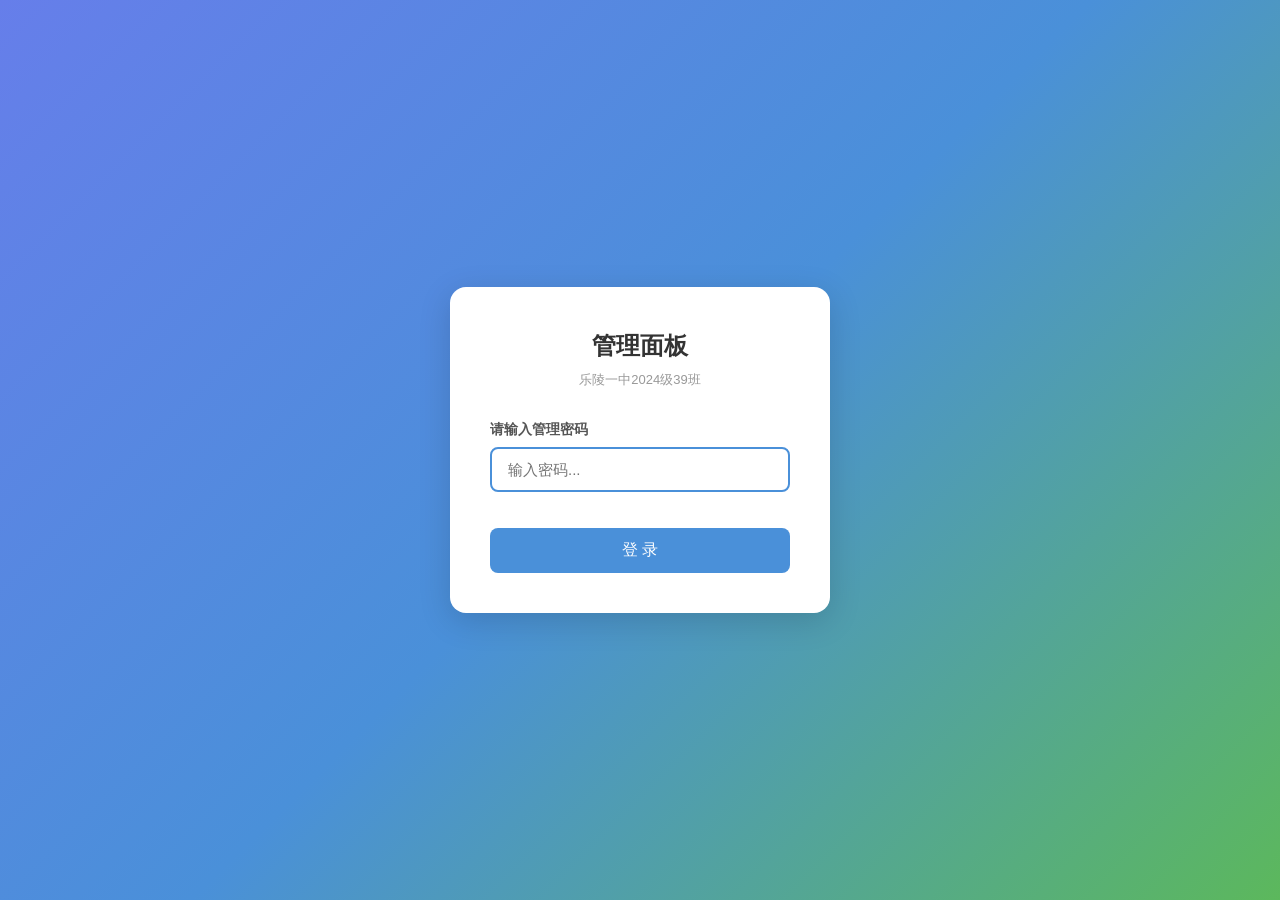
==== admin.html @ 3e1357ce "班级网站初始版本：乐陵一中2024级39班" ====
<!DOCTYPE html>
<html lang="zh-CN">
<head>
  <meta charset="UTF-8">
  <meta name="viewport" content="width=device-width, initial-scale=1.0">
  <title>管理面板 - 2024级39班</title>
  <link rel="stylesheet" href="admin.css">
</head>
<body>

  <!-- ========== 登录界面 ========== -->
  <div class="login-container" id="loginContainer">
    <div class="login-box">
      <h1>管理面板</h1>
      <p class="login-subtitle">乐陵一中2024级39班</p>
      <form id="loginForm">
        <label for="adminPassword">请输入管理密码</label>
        <input type="password" id="adminPassword" placeholder="输入密码..." autofocus>
        <p class="login-error" id="loginError"></p>
        <button type="submit" class="btn-login">登 录</button>
      </form>
    </div>
  </div>

  <!-- ========== 管理界面 ========== -->
  <div class="admin-wrapper" id="adminWrapper">
    <div class="admin-header">
      <h2>管理面板</h2>
      <button class="btn-logout" id="btnLogout">退出登录</button>
    </div>

    <div class="admin-body">
      <!-- 侧边标签 -->
      <div class="admin-tabs">
        <button class="admin-tab active" data-tab="heroBg">首页背景</button>
        <button class="admin-tab" data-tab="notices">公告管理</button>
        <button class="admin-tab" data-tab="honors">荣誉管理</button>
        <button class="admin-tab" data-tab="gallery">相册管理</button>
        <button class="admin-tab" data-tab="messages">留言管理+违禁词</button>
      </div>

      <!-- 内容区 -->
      <div class="admin-content">

        <!-- ===== 标签页1：首页背景 ===== -->
        <div class="admin-panel active" id="panel-heroBg">
          <h3>首页背景设置</h3>
          <p style="margin-bottom:16px;font-size:13px;color:#666;">预设渐变主题（点击选择）：</p>
          <div class="bg-presets">
            <div class="bg-preset bg-preset-1 selected" data-gradient="default" title="蓝绿渐变（默认）"></div>
            <div class="bg-preset bg-preset-2" data-gradient="purple" title="紫粉渐变"></div>
            <div class="bg-preset bg-preset-3" data-gradient="orange" title="橙黄渐变"></div>
            <div class="bg-preset bg-preset-4" data-gradient="cyan" title="青蓝渐变"></div>
            <div class="bg-preset bg-preset-5" data-gradient="green" title="绿翠渐变"></div>
            <div class="bg-preset bg-preset-6" data-gradient="pink" title="粉黄渐变"></div>
          </div>

          <p style="margin-bottom:12px;font-size:13px;color:#666;">或使用自定义背景：</p>
          <div class="admin-form">
            <div class="form-row">
              <input type="file" id="bgFileInput" accept="image/*" style="flex:0;">
              <span style="font-size:13px;color:#999;align-self:center;">上传背景图片</span>
            </div>
            <div class="form-row">
              <input type="text" id="bgUrlInput" placeholder="或输入图片URL地址">
              <button class="btn btn-primary" id="btnSaveUrl" style="flex:0;">使用URL</button>
            </div>
            <div style="margin-top:12px;">
              <p style="font-size:13px;color:#666;margin-bottom:8px;">预览效果：</p>
              <div id="bgPreview" style="width:100%;max-width:500px;aspect-ratio:16/10;border-radius:8px;background:linear-gradient(135deg,#667eea 0%,#4A90D9 30%,#5CB85C 60%,#F5A623 100%);background-size:400% 400%;display:flex;align-items:center;justify-content:center;color:white;font-size:20px;font-weight:700;overflow:hidden;">
                2024级39班
              </div>
            </div>
            <div style="margin-top:12px;display:flex;gap:8px;">
              <button class="btn btn-primary" id="btnSaveBg">保存背景设置</button>
              <button class="btn btn-danger" id="btnResetBg">恢复默认</button>
            </div>
          </div>
        </div>

        <!-- ===== 标签页2：公告管理 ===== -->
        <div class="admin-panel" id="panel-notices">
          <h3>公告管理</h3>
          <div class="admin-form">
            <form id="noticesForm">
              <div class="form-row">
                <input type="text" id="noticeTitle" placeholder="公告标题" required>
                <select id="noticeTag">
                  <option value="通知">通知</option>
                  <option value="重要">重要</option>
                  <option value="作业">作业</option>
                </select>
                <input type="date" id="noticeDate" required>
              </div>
              <textarea id="noticeContent" placeholder="公告内容" required></textarea>
              <div style="margin-top:10px;display:flex;gap:8px;">
                <button type="submit" class="btn btn-primary" id="noticeSubmit">添加公告</button>
                <button type="button" class="btn btn-danger" id="noticeCancel" style="display:none;">取消编辑</button>
              </div>
            </form>
          </div>
          <div class="admin-list" id="noticesList"></div>
        </div>

        <!-- ===== 标签页3：荣誉管理 ===== -->
        <div class="admin-panel" id="panel-honors">
          <h3>荣誉管理</h3>
          <div class="admin-form">
            <form id="honorsForm">
              <div class="form-row">
                <input type="text" id="honorTitle" placeholder="荣誉名称" required>
                <input type="text" id="honorYear" placeholder="获得时间（如：2025年度）" required>
              </div>
              <div style="margin-top:10px;display:flex;gap:8px;">
                <button type="submit" class="btn btn-primary" id="honorSubmit">添加荣誉</button>
                <button type="button" class="btn btn-danger" id="honorCancel" style="display:none;">取消编辑</button>
              </div>
            </form>
          </div>
          <div class="admin-list" id="honorsList"></div>
        </div>

        <!-- ===== 标签页4：相册管理 ===== -->
        <div class="admin-panel" id="panel-gallery">
          <h3>相册管理</h3>
          <div class="admin-form">
            <form id="galleryForm">
              <div class="form-row">
                <input type="text" id="galleryTitle" placeholder="照片标题" required>
                <select id="galleryCat">
                  <option value="study">学习时光</option>
                  <option value="sports">运动风采</option>
                  <option value="activity">班级活动</option>
                </select>
              </div>
              <div class="form-row">
                <input type="file" id="galleryFile" accept="image/*" style="flex:0;">
                <span style="font-size:12px;color:#999;align-self:center;">或</span>
                <input type="text" id="galleryUrl" placeholder="输入图片URL地址">
              </div>
              <button type="submit" class="btn btn-primary" style="margin-top:8px;">添加照片</button>
            </form>
          </div>
          <div class="gallery-mini-grid" id="galleryMiniGrid"></div>
        </div>

        <!-- ===== 标签页5：留言管理 + 违禁词 ===== -->
        <div class="admin-panel" id="panel-messages">
          <h3>留言管理</h3>
          <div class="admin-list" id="adminMsgList" style="margin-bottom:24px;"></div>

          <h3 style="margin-top:8px;">违禁词管理</h3>
          <p style="font-size:13px;color:#666;margin-bottom:12px;">添加后，留言内容含违禁词将被拦截</p>
          <div class="admin-form">
            <form id="bannedWordForm">
              <div class="form-row">
                <input type="text" id="bannedWordInput" placeholder="输入违禁词" required>
                <button type="submit" class="btn btn-primary" style="flex:0;">添加违禁词</button>
              </div>
            </form>
            <div class="banned-words-list" id="bannedWordsList"></div>
          </div>
        </div>

      </div>
    </div>
  </div>

  <script src="script.js"></script>
  <script src="admin.js"></script>
</body>
</html>
---- admin.css ----
/* ========================================
   管理面板样式
   ======================================== */

*, *::before, *::after { margin: 0; padding: 0; box-sizing: border-box; }

:root {
  --admin-bg: #f0f2f5;
  --admin-card: #ffffff;
  --admin-text: #333;
  --admin-text-light: #666;
  --admin-text-muted: #999;
  --admin-primary: #4A90D9;
  --admin-danger: #dc3545;
  --admin-success: #28a745;
  --admin-border: #e0e0e0;
  --admin-radius: 8px;
  --admin-shadow: 0 2px 8px rgba(0,0,0,0.08);
}

body {
  font-family: -apple-system, BlinkMacSystemFont, "Segoe UI", "PingFang SC", "Microsoft YaHei", sans-serif;
  background: var(--admin-bg);
  color: var(--admin-text);
  line-height: 1.6;
}

/* ===== 登录页 ===== */
.login-container {
  min-height: 100vh;
  display: flex;
  align-items: center;
  justify-content: center;
  background: linear-gradient(135deg, #667eea 0%, #4A90D9 50%, #5CB85C 100%);
}

.login-box {
  background: white;
  border-radius: 16px;
  padding: 40px;
  width: 380px;
  max-width: 90vw;
  box-shadow: 0 8px 32px rgba(0,0,0,0.15);
  text-align: center;
}

.login-box h1 {
  font-size: 24px;
  margin-bottom: 4px;
  color: #333;
}

.login-box .login-subtitle {
  font-size: 13px;
  color: #999;
  margin-bottom: 28px;
}

.login-box label {
  display: block;
  text-align: left;
  font-size: 14px;
  font-weight: 600;
  margin-bottom: 6px;
  color: #555;
}

.login-box input[type="password"] {
  width: 100%;
  padding: 12px 16px;
  border: 2px solid #e0e0e0;
  border-radius: 8px;
  font-size: 15px;
  outline: none;
  transition: border-color 0.2s;
  font-family: inherit;
}

.login-box input[type="password"]:focus {
  border-color: var(--admin-primary);
}

.login-box .login-error {
  color: var(--admin-danger);
  font-size: 13px;
  margin-top: 8px;
  min-height: 20px;
}

.login-box .btn-login {
  width: 100%;
  padding: 12px;
  background: var(--admin-primary);
  color: white;
  border: none;
  border-radius: 8px;
  font-size: 16px;
  cursor: pointer;
  margin-top: 8px;
  transition: background 0.2s;
  font-family: inherit;
}

.login-box .btn-login:hover { background: #357ABD; }

/* ===== 管理主界面 ===== */
.admin-wrapper {
  display: none;
  min-height: 100vh;
}

.admin-header {
  background: #2C3E50;
  color: white;
  padding: 0 24px;
  height: 56px;
  display: flex;
  align-items: center;
  justify-content: space-between;
  position: sticky;
  top: 0;
  z-index: 100;
}

.admin-header h2 {
  font-size: 18px;
  font-weight: 600;
}

.admin-header .btn-logout {
  background: rgba(255,255,255,0.15);
  color: white;
  border: 1px solid rgba(255,255,255,0.3);
  padding: 6px 16px;
  border-radius: 6px;
  cursor: pointer;
  font-size: 13px;
  font-family: inherit;
}

.admin-header .btn-logout:hover { background: rgba(255,255,255,0.25); }

.admin-body {
  display: flex;
  min-height: calc(100vh - 56px);
}

/* 侧边标签 */
.admin-tabs {
  width: 200px;
  background: white;
  border-right: 1px solid var(--admin-border);
  padding: 12px 0;
  flex-shrink: 0;
}

.admin-tab {
  display: block;
  width: 100%;
  text-align: left;
  padding: 12px 20px;
  background: none;
  border: none;
  border-left: 3px solid transparent;
  cursor: pointer;
  font-size: 14px;
  color: var(--admin-text-light);
  transition: all 0.2s;
  font-family: inherit;
}

.admin-tab:hover { background: #f5f5f5; color: var(--admin-text); }

.admin-tab.active {
  background: #e8f1fb;
  color: var(--admin-primary);
  border-left-color: var(--admin-primary);
  font-weight: 600;
}

/* 内容区 */
.admin-content {
  flex: 1;
  padding: 24px;
  overflow-y: auto;
}

.admin-panel {
  display: none;
}

.admin-panel.active {
  display: block;
}

.admin-panel h3 {
  font-size: 18px;
  margin-bottom: 20px;
  padding-bottom: 12px;
  border-bottom: 2px solid #f0f0f0;
}

/* 表单 */
.admin-form {
  background: var(--admin-card);
  border-radius: var(--admin-radius);
  padding: 20px;
  margin-bottom: 24px;
  box-shadow: var(--admin-shadow);
}

.admin-form .form-row {
  display: flex;
  gap: 12px;
  margin-bottom: 12px;
  flex-wrap: wrap;
}

.admin-form input,
.admin-form textarea,
.admin-form select {
  padding: 10px 12px;
  border: 1px solid var(--admin-border);
  border-radius: 6px;
  font-size: 14px;
  font-family: inherit;
  outline: none;
  flex: 1;
  min-width: 140px;
}

.admin-form textarea { resize: vertical; min-height: 60px; width: 100%; }

.admin-form input:focus,
.admin-form textarea:focus,
.admin-form select:focus {
  border-color: var(--admin-primary);
}

.admin-form .btn {
  padding: 10px 20px;
  border: none;
  border-radius: 6px;
  cursor: pointer;
  font-size: 14px;
  font-family: inherit;
  transition: all 0.2s;
}

.btn-primary { background: var(--admin-primary); color: white; }
.btn-primary:hover { background: #357ABD; }
.btn-danger { background: var(--admin-danger); color: white; }
.btn-danger:hover { background: #c82333; }
.btn-sm { padding: 4px 10px; font-size: 12px; }

/* 列表项 */
.admin-list {
  display: flex;
  flex-direction: column;
  gap: 10px;
}

.admin-list-item {
  background: var(--admin-card);
  border-radius: var(--admin-radius);
  padding: 14px 18px;
  box-shadow: var(--admin-shadow);
  display: flex;
  align-items: flex-start;
  justify-content: space-between;
  gap: 12px;
}

.admin-list-item .item-info {
  flex: 1;
  min-width: 0;
}

.admin-list-item .item-title {
  font-weight: 600;
  font-size: 15px;
  margin-bottom: 2px;
}

.admin-list-item .item-meta {
  font-size: 12px;
  color: var(--admin-text-muted);
}

.admin-list-item .item-content {
  font-size: 13px;
  color: var(--admin-text-light);
  margin-top: 4px;
}

.admin-list-item .item-actions {
  display: flex;
  gap: 6px;
  flex-shrink: 0;
}

/* 标签（公告类型） */
.tag {
  display: inline-block;
  font-size: 11px;
  padding: 2px 8px;
  border-radius: 4px;
  font-weight: 600;
  margin-right: 6px;
}

.tag-important { background: #ffe0e0; color: #c0392b; }
.tag-notice { background: #e0e8ff; color: #2c5aa0; }
.tag-homework { background: #e0f0e0; color: #276749; }

/* 留言类型标签 */
.tag-real { background: #e0e8ff; color: #2c5aa0; }
.tag-nick { background: #e0f0e0; color: #276749; }
.tag-anon { background: #f0f0f0; color: #888; }

/* 违禁词标签 */
.banned-words-list {
  display: flex;
  flex-wrap: wrap;
  gap: 8px;
  margin-top: 12px;
}

.banned-word-tag {
  display: inline-flex;
  align-items: center;
  gap: 4px;
  background: #fff0f0;
  color: #c0392b;
  padding: 4px 10px;
  border-radius: 14px;
  font-size: 13px;
}

.banned-word-tag button {
  background: none;
  border: none;
  color: #c0392b;
  cursor: pointer;
  font-size: 16px;
  line-height: 1;
  padding: 0;
}

/* 首页背景预览 */
.bg-presets {
  display: grid;
  grid-template-columns: repeat(auto-fill, minmax(140px, 1fr));
  gap: 12px;
  margin-bottom: 20px;
}

.bg-preset {
  aspect-ratio: 16/10;
  border-radius: 8px;
  cursor: pointer;
  border: 3px solid transparent;
  transition: all 0.2s;
}

.bg-preset:hover { transform: scale(1.03); }
.bg-preset.selected { border-color: var(--admin-primary); box-shadow: 0 0 0 2px rgba(74,144,217,0.3); }

.bg-preset-1 { background: linear-gradient(135deg, #667eea 0%, #4A90D9 30%, #5CB85C 60%, #F5A623 100%); }
.bg-preset-2 { background: linear-gradient(135deg, #a18cd1 0%, #fbc2eb 100%); }
.bg-preset-3 { background: linear-gradient(135deg, #ffecd2 0%, #fcb69f 100%); }
.bg-preset-4 { background: linear-gradient(135deg, #4facfe 0%, #00f2fe 100%); }
.bg-preset-5 { background: linear-gradient(135deg, #43e97b 0%, #38f9d7 100%); }
.bg-preset-6 { background: linear-gradient(135deg, #fa709a 0%, #fee140 100%); }

/* 相册迷你网格 */
.gallery-mini-grid {
  display: grid;
  grid-template-columns: repeat(auto-fill, minmax(160px, 1fr));
  gap: 12px;
  margin-top: 16px;
}

.gallery-mini-item {
  position: relative;
  aspect-ratio: 4/3;
  border-radius: 6px;
  overflow: hidden;
  box-shadow: var(--admin-shadow);
}

.gallery-mini-item img {
  width: 100%;
  height: 100%;
  object-fit: cover;
}

.gallery-mini-item .mini-placeholder {
  width: 100%;
  height: 100%;
  display: flex;
  flex-direction: column;
  align-items: center;
  justify-content: center;
  background: #eee;
  color: #999;
  font-size: 12px;
  gap: 2px;
}

.gallery-mini-item .mini-placeholder span:first-child {
  font-size: 24px;
}

.gallery-mini-item .mini-del {
  position: absolute;
  top: 4px;
  right: 4px;
  width: 24px;
  height: 24px;
  border-radius: 50%;
  background: rgba(220,53,69,0.9);
  color: white;
  border: none;
  cursor: pointer;
  font-size: 14px;
  line-height: 24px;
  text-align: center;
  opacity: 0;
  transition: opacity 0.2s;
}

.gallery-mini-item:hover .mini-del { opacity: 1; }

/* 留言管理 */
.msg-meta-row {
  display: flex;
  align-items: center;
  gap: 8px;
  margin-bottom: 4px;
}

/* 响应式 */
@media (max-width: 768px) {
  .admin-body { flex-direction: column; }
  .admin-tabs {
    width: 100%;
    display: flex;
    overflow-x: auto;
    border-right: none;
    border-bottom: 1px solid var(--admin-border);
    padding: 0;
  }
  .admin-tab {
    white-space: nowrap;
    border-left: none;
    border-bottom: 3px solid transparent;
    padding: 12px 16px;
    font-size: 13px;
  }
  .admin-tab.active { border-left-color: transparent; border-bottom-color: var(--admin-primary); }

  .admin-form .form-row { flex-direction: column; }
  .admin-list-item { flex-direction: column; }
  .admin-list-item .item-actions { align-self: flex-end; }

  .bg-presets { grid-template-columns: repeat(3, 1fr); }
  .gallery-mini-grid { grid-template-columns: repeat(auto-fill, minmax(120px, 1fr)); }
}
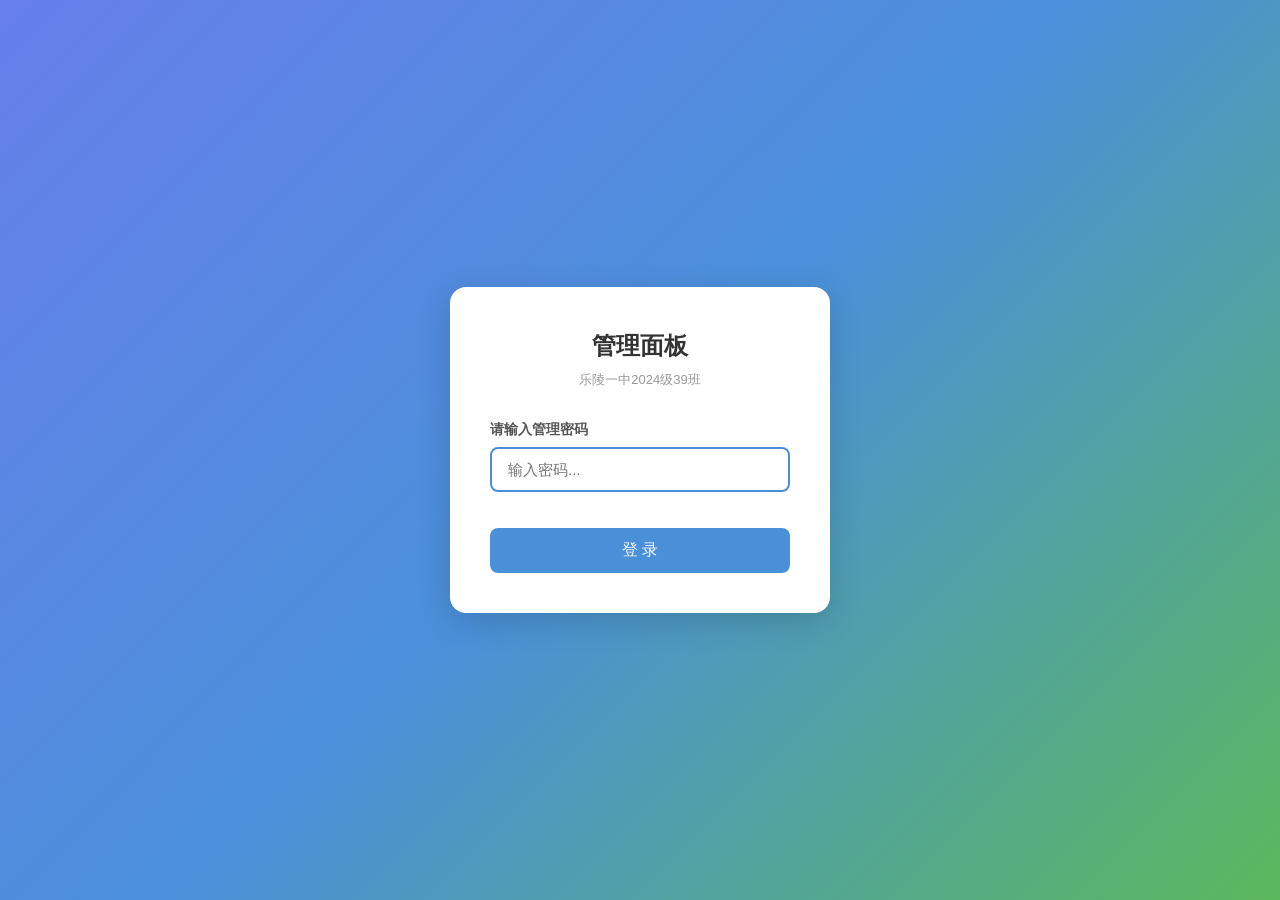
==== commit 39907527: "添加图片上传功能：专用上传API + 云端存储 + 跨设备可见 新增 API： - POST /api/upload — 接受 base64 图片（需管理员密码），存入 KV，返回 URL - GET" ====
--- a/admin.html
+++ b/admin.html
@@ -166,7 +166,7 @@
     </div>
   </div>
 
-  <script src="script.js"></script>
-  <script src="admin.js"></script>
+  <script src="script.js?v=5"></script>
+  <script src="admin.js?v=6"></script>
 </body>
 </html>
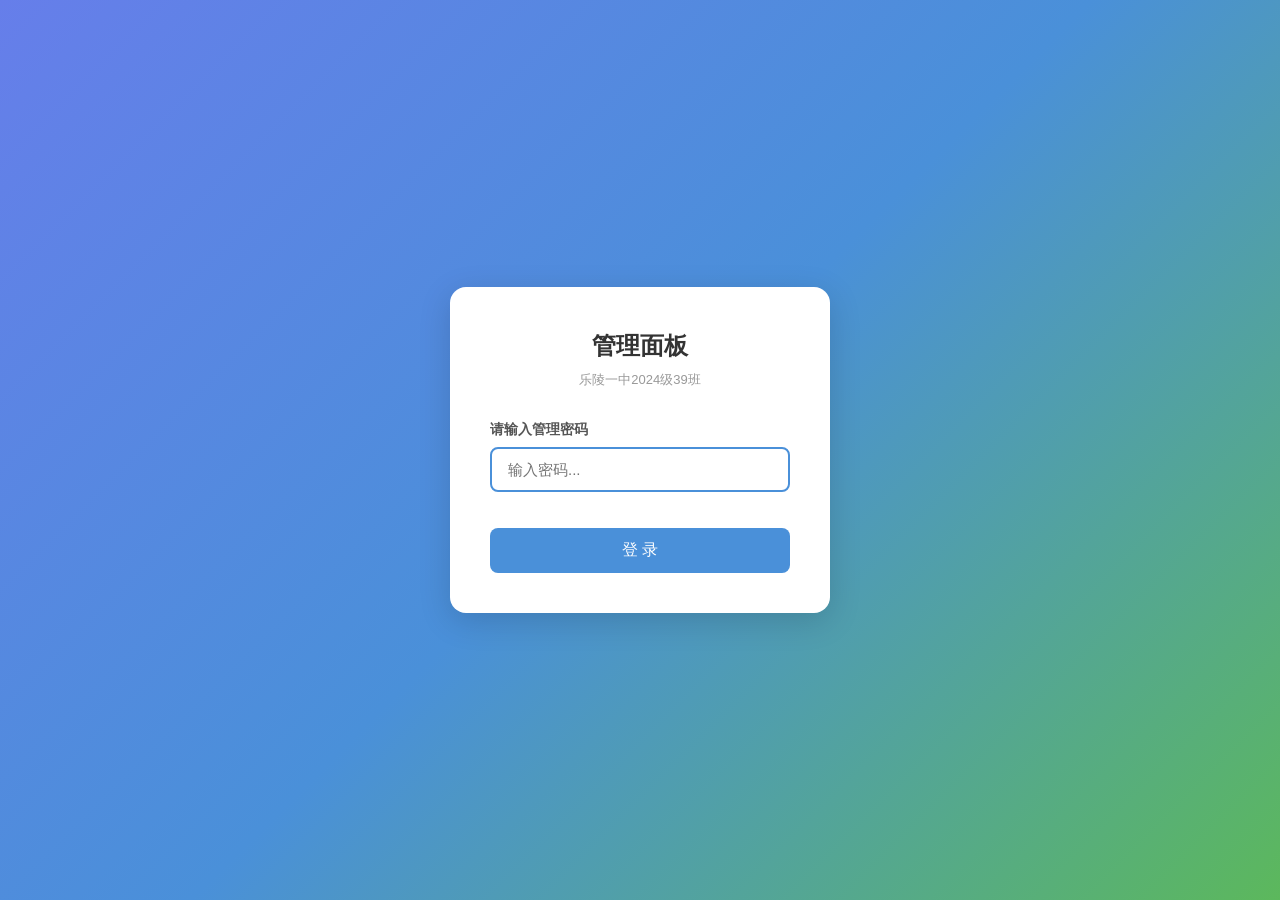
==== commit e7187988: "云相册增强：管理面板集成 + 点击放大灯箱 + 可修改上传者 管理面板新增「云相册管理」标签页： - 查看所有同学上传的云端照片 - 管理员可修改照片描述和上传者姓名 - 删除不当照片（从所有设备同步" ====
--- a/admin.html
+++ b/admin.html
@@ -37,6 +37,7 @@
         <button class="admin-tab" data-tab="honors">荣誉管理</button>
         <button class="admin-tab" data-tab="gallery">相册管理</button>
         <button class="admin-tab" data-tab="messages">留言管理+违禁词</button>
+        <button class="admin-tab" data-tab="cloudAlbum">云相册管理</button>
       </div>
 
       <!-- 内容区 -->
@@ -162,11 +163,18 @@
           </div>
         </div>
 
+        <!-- ===== 标签页6：云相册管理 ===== -->
+        <div class="admin-panel" id="panel-cloudAlbum">
+          <h3>☁️ 云相册管理</h3>
+          <p style="font-size:13px;color:#666;margin-bottom:16px;">管理同学们上传的照片，可修改上传者和描述，删除不当照片</p>
+          <div class="admin-list" id="cloudAdminList"></div>
+        </div>
+
       </div>
     </div>
   </div>
 
   <script src="script.js?v=5"></script>
-  <script src="admin.js?v=6"></script>
+  <script src="admin.js?v=7"></script>
 </body>
 </html>
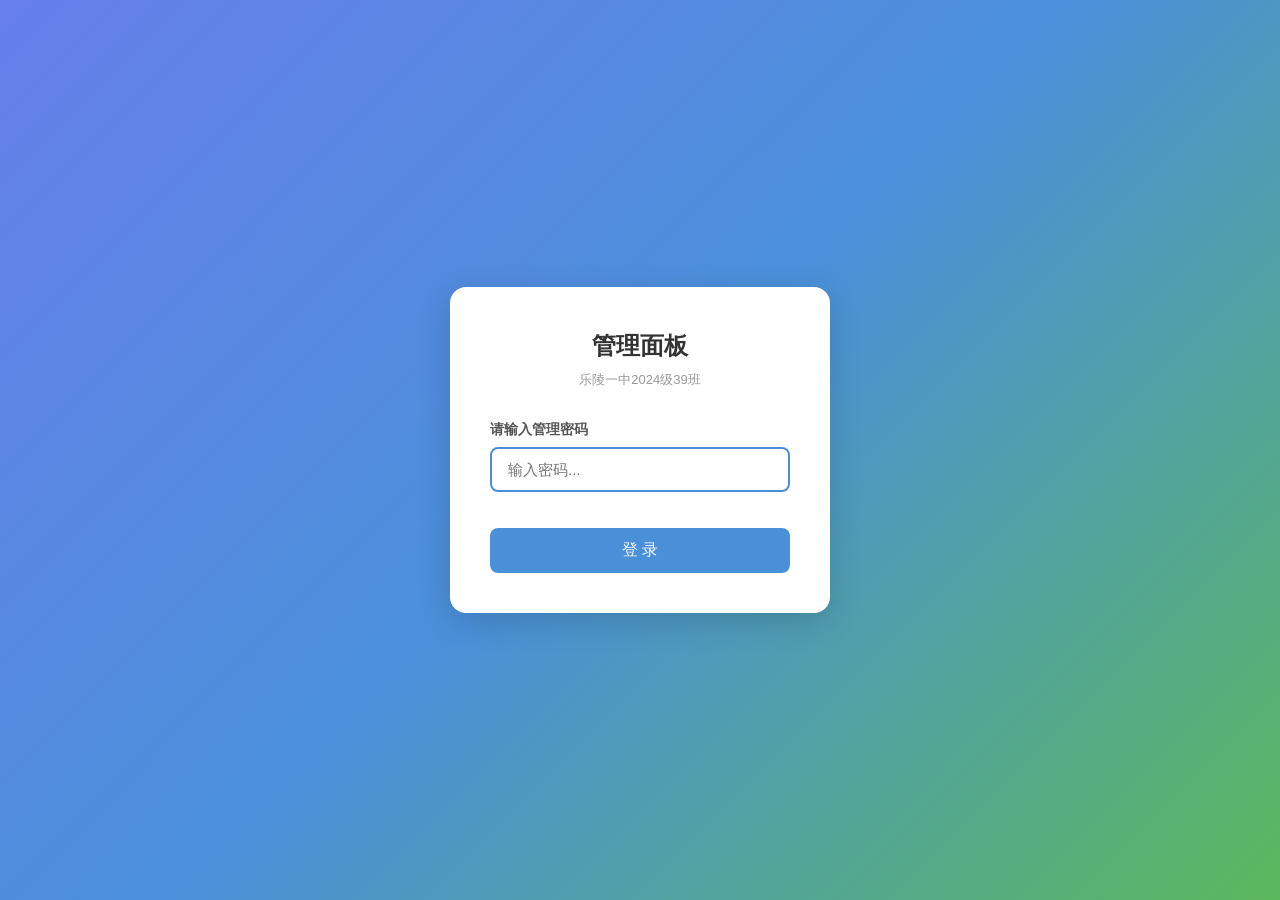
==== commit 821d9d0c: "删除「班级相册」板块（保留云相册） 删除内容： - gallery.html 公共页面 - script.js: _defaultGallery、getGallery/saveGallery、rend" ====
--- a/admin.html
+++ b/admin.html
@@ -35,7 +35,6 @@
         <button class="admin-tab active" data-tab="heroBg">首页背景</button>
         <button class="admin-tab" data-tab="notices">公告管理</button>
         <button class="admin-tab" data-tab="honors">荣誉管理</button>
-        <button class="admin-tab" data-tab="gallery">相册管理</button>
         <button class="admin-tab" data-tab="messages">留言管理+违禁词</button>
         <button class="admin-tab" data-tab="cloudAlbum">云相册管理</button>
       </div>
@@ -121,31 +120,7 @@
           <div class="admin-list" id="honorsList"></div>
         </div>
 
-        <!-- ===== 标签页4：相册管理 ===== -->
-        <div class="admin-panel" id="panel-gallery">
-          <h3>相册管理</h3>
-          <div class="admin-form">
-            <form id="galleryForm">
-              <div class="form-row">
-                <input type="text" id="galleryTitle" placeholder="照片标题" required>
-                <select id="galleryCat">
-                  <option value="study">学习时光</option>
-                  <option value="sports">运动风采</option>
-                  <option value="activity">班级活动</option>
-                </select>
-              </div>
-              <div class="form-row">
-                <input type="file" id="galleryFile" accept="image/*" style="flex:0;">
-                <span style="font-size:12px;color:#999;align-self:center;">或</span>
-                <input type="text" id="galleryUrl" placeholder="输入图片URL地址">
-              </div>
-              <button type="submit" class="btn btn-primary" style="margin-top:8px;">添加照片</button>
-            </form>
-          </div>
-          <div class="gallery-mini-grid" id="galleryMiniGrid"></div>
-        </div>
-
-        <!-- ===== 标签页5：留言管理 + 违禁词 ===== -->
+        <!-- ===== 标签页4：留言管理 + 违禁词 ===== -->
         <div class="admin-panel" id="panel-messages">
           <h3>留言管理</h3>
           <div class="admin-list" id="adminMsgList" style="margin-bottom:24px;"></div>
--- a/admin.css
+++ b/admin.css
@@ -372,65 +372,6 @@
 .bg-preset-4 { background: linear-gradient(135deg, #4facfe 0%, #00f2fe 100%); }
 .bg-preset-5 { background: linear-gradient(135deg, #43e97b 0%, #38f9d7 100%); }
 .bg-preset-6 { background: linear-gradient(135deg, #fa709a 0%, #fee140 100%); }
-
-/* 相册迷你网格 */
-.gallery-mini-grid {
-  display: grid;
-  grid-template-columns: repeat(auto-fill, minmax(160px, 1fr));
-  gap: 12px;
-  margin-top: 16px;
-}
-
-.gallery-mini-item {
-  position: relative;
-  aspect-ratio: 4/3;
-  border-radius: 6px;
-  overflow: hidden;
-  box-shadow: var(--admin-shadow);
-}
-
-.gallery-mini-item img {
-  width: 100%;
-  height: 100%;
-  object-fit: cover;
-}
-
-.gallery-mini-item .mini-placeholder {
-  width: 100%;
-  height: 100%;
-  display: flex;
-  flex-direction: column;
-  align-items: center;
-  justify-content: center;
-  background: #eee;
-  color: #999;
-  font-size: 12px;
-  gap: 2px;
-}
-
-.gallery-mini-item .mini-placeholder span:first-child {
-  font-size: 24px;
-}
-
-.gallery-mini-item .mini-del {
-  position: absolute;
-  top: 4px;
-  right: 4px;
-  width: 24px;
-  height: 24px;
-  border-radius: 50%;
-  background: rgba(220,53,69,0.9);
-  color: white;
-  border: none;
-  cursor: pointer;
-  font-size: 14px;
-  line-height: 24px;
-  text-align: center;
-  opacity: 0;
-  transition: opacity 0.2s;
-}
-
-.gallery-mini-item:hover .mini-del { opacity: 1; }
 
 /* 留言管理 */
 .msg-meta-row {
@@ -465,5 +406,4 @@
   .admin-list-item .item-actions { align-self: flex-end; }
 
   .bg-presets { grid-template-columns: repeat(3, 1fr); }
-  .gallery-mini-grid { grid-template-columns: repeat(auto-fill, minmax(120px, 1fr)); }
-}
+}
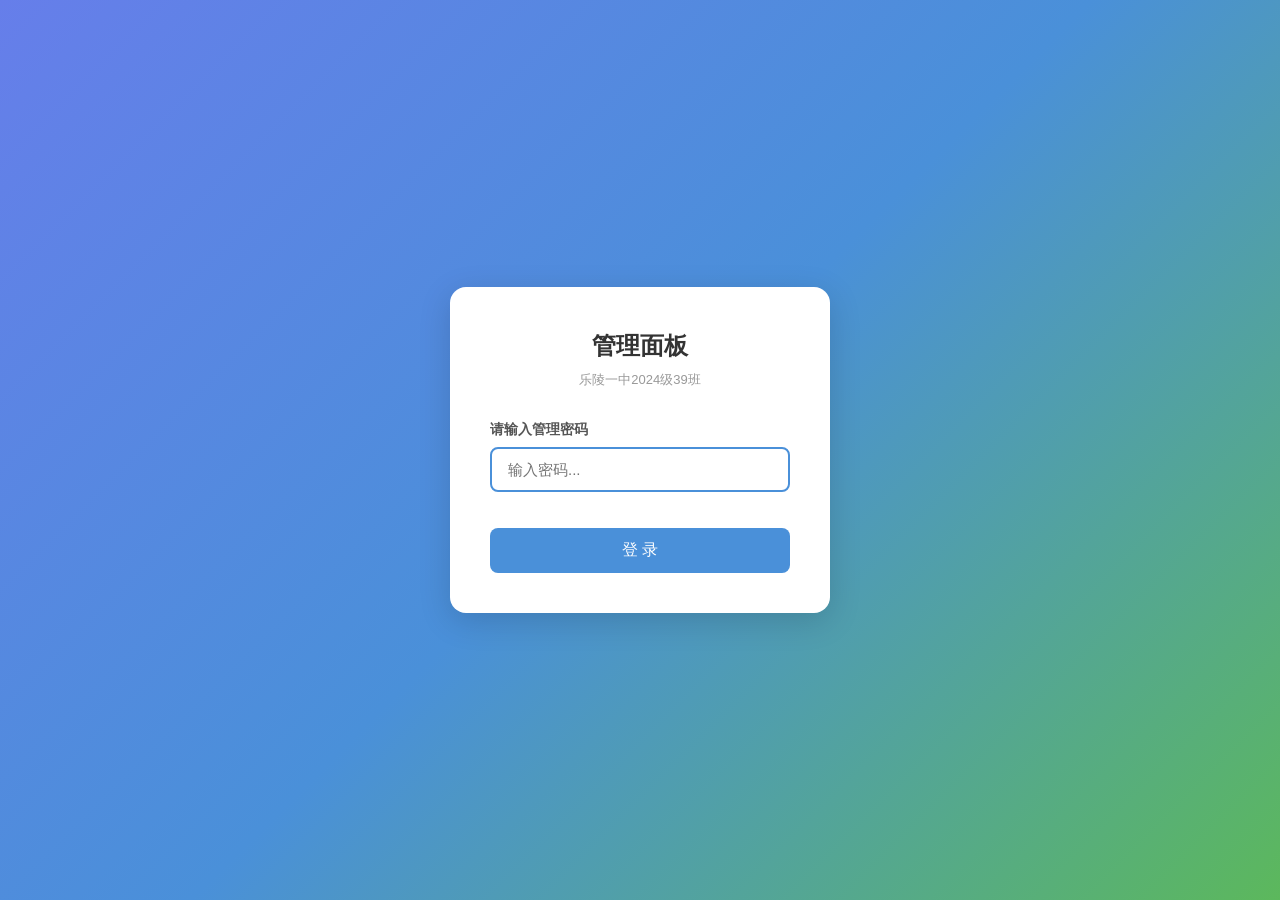
==== commit 4d11c7f9: "Bug 修复：CSS 缓存版本号统一 + 标签编号修正 修复问题： 1. style.css 缺少版本号 → 6个页面添加 ?v=3 2. admin.css 缺少版本号 → 添加 ?v=2 3. a" ====
--- a/admin.html
+++ b/admin.html
@@ -4,7 +4,7 @@
   <meta charset="UTF-8">
   <meta name="viewport" content="width=device-width, initial-scale=1.0">
   <title>管理面板 - 2024级39班</title>
-  <link rel="stylesheet" href="admin.css">
+  <link rel="stylesheet" href="admin.css?v=2">
 </head>
 <body>
 
@@ -138,7 +138,7 @@
           </div>
         </div>
 
-        <!-- ===== 标签页6：云相册管理 ===== -->
+        <!-- ===== 标签页5：云相册管理 ===== -->
         <div class="admin-panel" id="panel-cloudAlbum">
           <h3>☁️ 云相册管理</h3>
           <p style="font-size:13px;color:#666;margin-bottom:16px;">管理同学们上传的照片，可修改上传者和描述，删除不当照片</p>
